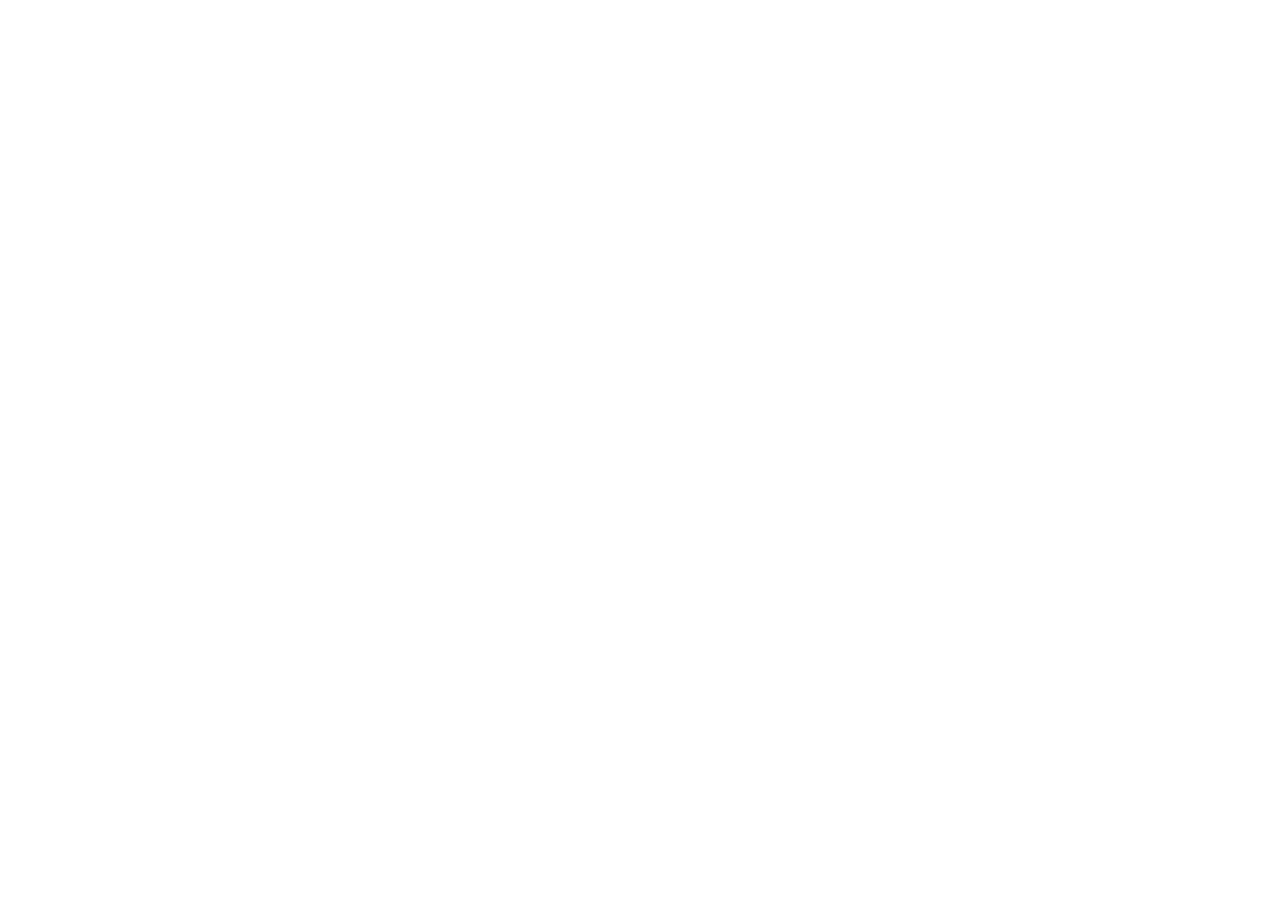
==== index.html @ 32413e02 "Initial commit" ====
<!DOCTYPE html>
<html lang="en">

<head>
	<meta charset="UTF-8" />
	<meta name="viewport" content="width=device-width, initial-scale=1.0" />
	<title>Document</title>
	<link rel="stylesheet" href="./assets/css/style.css" />
	<script src="./assets/js/app.js" defer></script>
</head>

<body></body>

</html>
---- assets/css/style.css ----
* {
    box-sizing: border-box;
}

body {
    margin: 0;
}
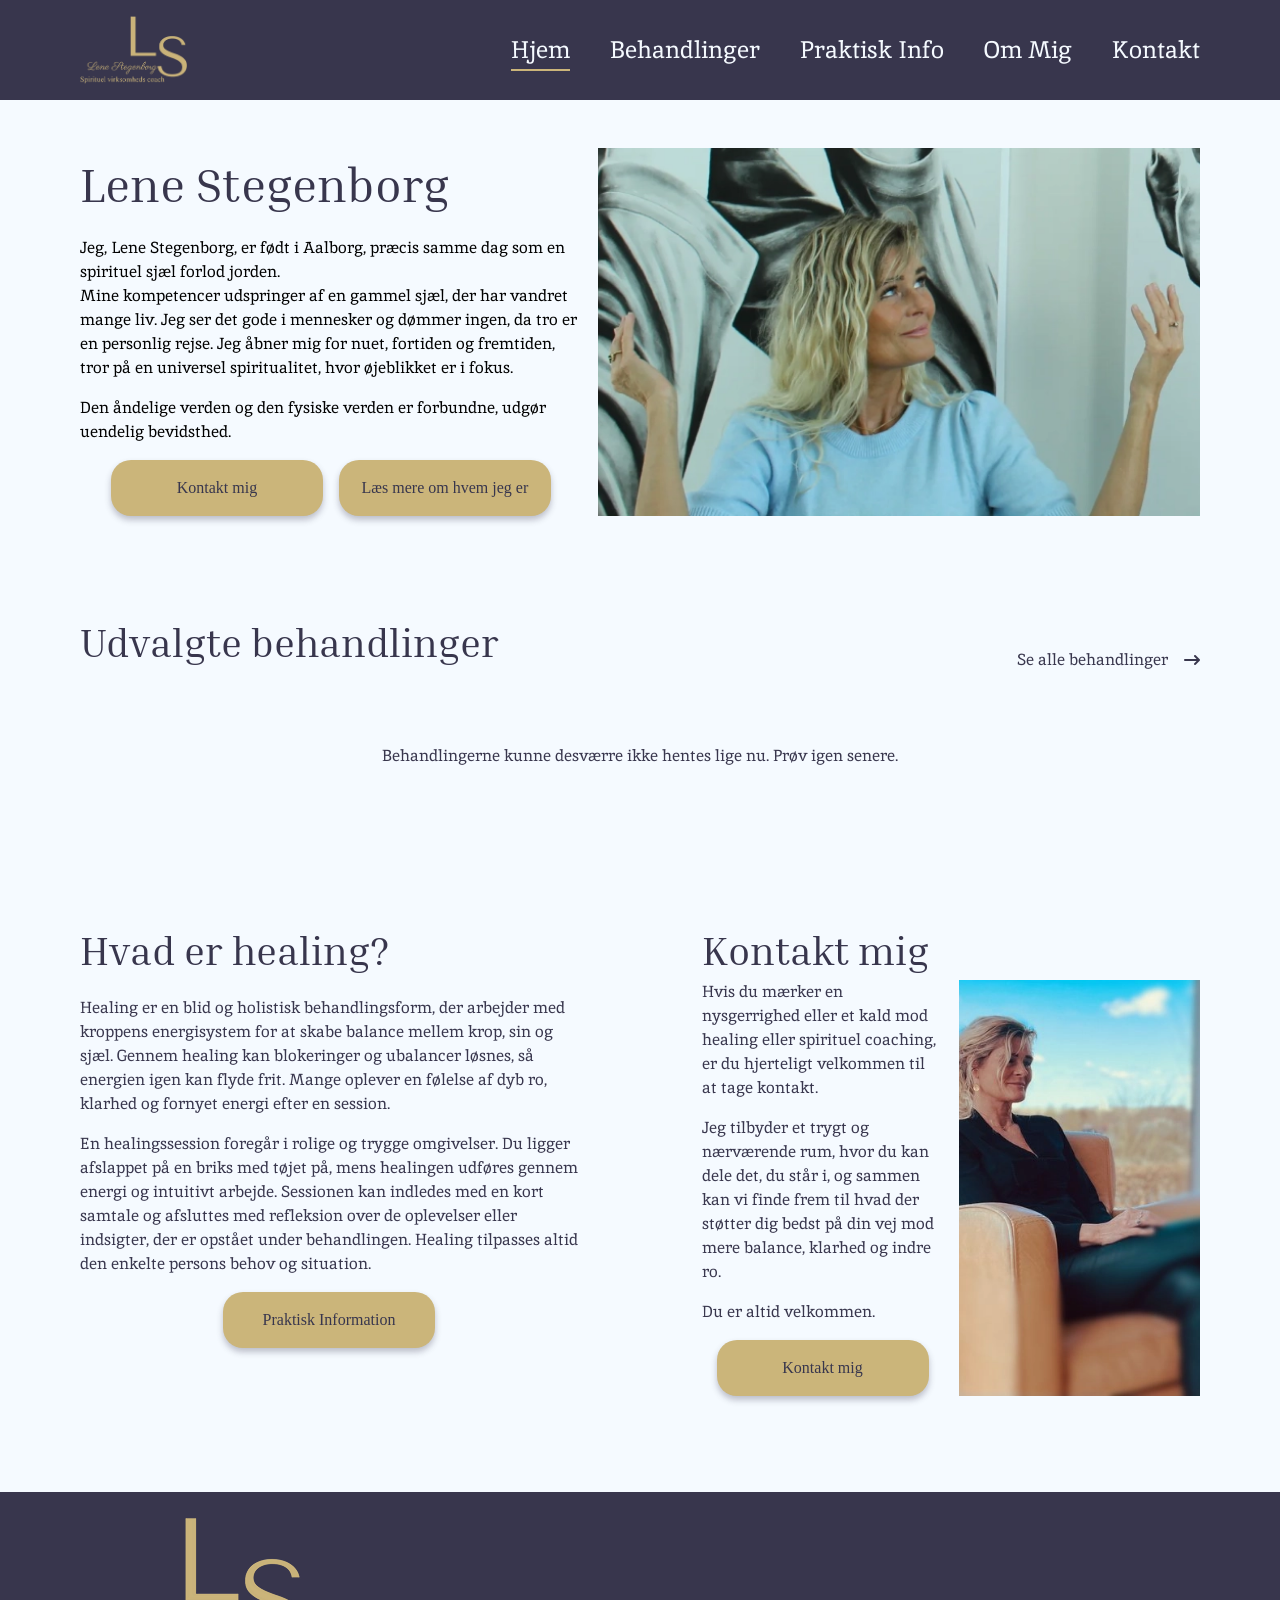
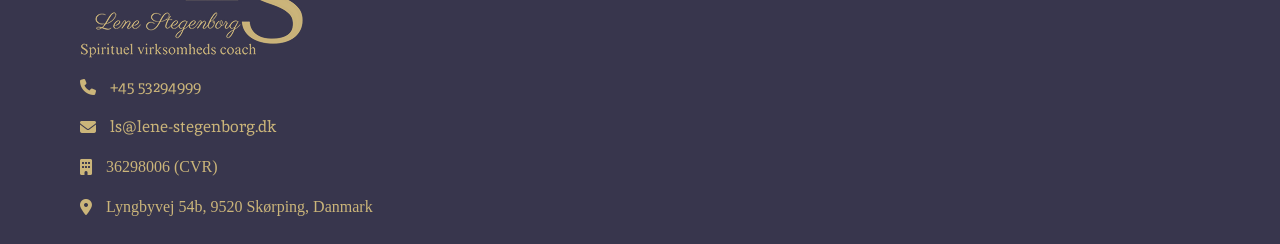
==== commit 2911a007: "Refactor styles, add nav/footer, update JS and images Store UI-ændringer: Omskrevet assets/css/style" ====
--- a/index.html
+++ b/index.html
@@ -1,14 +1,158 @@
 <!DOCTYPE html>
-<html lang="en">
+<html lang="da">
 
 <head>
 	<meta charset="UTF-8" />
 	<meta name="viewport" content="width=device-width, initial-scale=1.0" />
-	<title>Document</title>
+	<title>Lene Stegenborg - Forside</title>
 	<link rel="stylesheet" href="./assets/css/style.css" />
 	<script src="./assets/js/app.js" defer></script>
+	<script src="./assets/js/forside.js" defer></script>
+	<!-- Google Fonts: Inika og Inria Serif — https://fonts.google.com -->
+	<link rel="preconnect" href="https://fonts.googleapis.com">
+	<link rel="preconnect" href="https://fonts.gstatic.com" crossorigin>
+	<link
+		href="https://fonts.googleapis.com/css2?family=Inika:wght@400;700&family=Inria+Serif:ital,wght@0,300;0,400;0,700;1,300;1,400;1,700&display=swap"
+		rel="stylesheet">
+	<!-- Font Awesome ikoner — https://fontawesome.com/docs/web/use-with/cdn-js -->
+	<link rel="stylesheet" href="https://cdnjs.cloudflare.com/ajax/libs/font-awesome/6.5.0/css/all.min.css" />
 </head>
 
-<body></body>
+<body>
+	<!--  NAV  -->
+	<div class="site-nav">
+		<nav class="nav-inner">
+			<a href="./index.html" class="nav-logo">
+				<img src="./assets/img/logo.webp" alt="Lene Stegenborg – Spirituel virksomheds coach">
+			</a>
+			<ul class="nav-links">
+				<li><a href="./index.html">Hjem</a></li>
+				<li><a href="./behandlinger.html">Behandlinger</a></li>
+				<li><a href="./praktiskinfo.html">Praktisk Info</a></li>
+				<li><a href="./om-mig.html">Om Mig</a></li>
+				<li><a href="./kontakt.html">Kontakt</a></li>
+			</ul>
+			<div class="burgermenu">
+				<i class="fa-solid fa-bars"></i>
+				<i class="fa-solid fa-xmark"></i>
+			</div>
+		</nav>
+		<div class="dropdown">
+			<a href="./index.html">Hjem</a>
+			<a href="./behandlinger.html">Behandlinger</a>
+			<a href="./praktiskinfo.html">Praktisk Info</a>
+			<a href="./om-mig.html">Om Mig</a>
+			<a href="./kontakt.html">Kontakt</a>
+		</div>
+	</div>
+
+	<main>
+		<!--  HERO  -->
+		<header class="hero container">
+			<div class="hero-text">
+				<h1>Lene Stegenborg</h1>
+				<p>Jeg, Lene Stegenborg, er født i Aalborg, præcis samme dag som en spirituel sjæl forlod
+					jorden.<br>Mine kompetencer udspringer af en gammel sjæl, der har vandret mange liv. Jeg ser det
+					gode i
+					mennesker og dømmer ingen, da tro er en personlig rejse. Jeg åbner mig for nuet, fortiden og
+					fremtiden, tror på en universel spiritualitet, hvor øjeblikket er i fokus.</p>
+				<p>Den åndelige verden og den fysiske verden er forbundne, udgør uendelig bevidsthed.</p>
+				<div class="hero-buttons">
+					<a href="./kontakt.html" class="btn btn-kontakt">Kontakt mig</a>
+					<a href="./om-mig.html" class="btn btn-laes">Læs mere om hvem jeg er</a>
+				</div>
+			</div>
+			<img class="hero-image" src="./assets/img/lene-stegenborg.webp" alt="Lene Stegenborg">
+		</header>
+
+		<!--  UDVALGTE BEHANDLINGER  -->
+		<section class="treatments container">
+			<div class="treatments-header">
+				<h2>Udvalgte behandlinger</h2>
+				<a href="./behandlinger.html" class="see-all">Se alle behandlinger <i
+						class="fa-solid fa-arrow-right-long"></i></a>
+			</div>
+
+			<div class="treatment-grid">
+			</div>
+
+			<div class="see-all-mobile btn">
+				<a href="./behandlinger.html" class="see-all">Se alle behandlinger <i
+						class="fa-solid fa-arrow-right-long"></i></a>
+			</div>
+		</section>
+
+		<!--  HVAD ER HEALING / KONTAKT  -->
+		<section class="info-section container">
+			<article class="healing">
+				<h2>Hvad er healing?</h2>
+				<p>Healing er en blid og holistisk behandlingsform, der arbejder med kroppens energisystem for at skabe
+					balance mellem krop, sin og sjæl. Gennem healing kan blokeringer og ubalancer løsnes, så energien
+					igen kan flyde frit. Mange oplever en følelse af dyb ro, klarhed og fornyet energi efter en session.
+				</p>
+				<p>En healingssession foregår i rolige og trygge omgivelser. Du ligger afslappet på en briks med tøjet
+					på, mens healingen udføres gennem energi og intuitivt arbejde. Sessionen kan indledes med en kort
+					samtale og afsluttes med refleksion over de oplevelser eller indsigter, der er opstået under
+					behandlingen. Healing tilpasses altid den enkelte persons behov og situation.</p>
+				<div class="healing-buttons">
+					<a href="./praktiskinfo.html" class="btn">Praktisk Information</a>
+				</div>
+			</article>
+
+			<article class="contact">
+				<h2>Kontakt mig</h2>
+				<div class="contact-inner">
+					<div class="contact-text">
+						<p>Hvis du mærker en nysgerrighed eller et kald mod healing eller spirituel coaching, er du
+							hjerteligt velkommen til at tage kontakt.</p>
+						<p>Jeg tilbyder et trygt og nærværende rum, hvor du kan dele det, du står i, og sammen kan vi
+							finde frem til hvad der støtter dig bedst på din vej mod mere balance, klarhed og indre ro.
+						</p>
+						<p>Du er altid velkommen.</p>
+						<div class="btn-wrap">
+							<a href="./kontakt.html" class="btn">Kontakt mig</a>
+						</div>
+					</div>
+					<img class="contact-img" src="./assets/img/lene-stegenborg-i-stol.webp" alt="Lene Stegenborg">
+				</div>
+			</article>
+		</section>
+	</main>
+
+	<!--  FOOTER  -->
+	<footer>
+		<div class="footer-inner">
+			<div class="footer-info">
+				<div class="footer-logo">
+					<img src="./assets/img/logo.webp" alt="Lene Stegenborg – Spirituel virksomheds coach">
+				</div>
+				<div class="footer-contacts">
+					<a class="footer-row" href="tel:+4553294999">
+						<i class="fa-solid fa-phone"></i>
+						+45 53294999
+					</a>
+					<a class="footer-row" href="mailto:ls@lene-stegenborg.dk">
+						<i class="fa-solid fa-envelope"></i>
+						ls@lene-stegenborg.dk
+					</a>
+					<div class="footer-row">
+						<i class="fa-solid fa-building"></i>
+						36298006 (CVR)
+					</div>
+					<div class="footer-row">
+						<i class="fa-solid fa-location-dot"></i>
+						Lyngbyvej 54b, 9520 Skørping, Danmark
+					</div>
+				</div>
+			</div>
+			<div class="footer-map">
+				<iframe
+					src="https://maps.google.com/maps?q=Lyngbyvej+54b,+9520+Sk%C3%B8rping,+Danmark&z=15&output=embed"
+					loading="lazy" title="Kort over Lyngbyvej 54b, 9520 Skørping">
+				</iframe>
+			</div>
+		</div>
+	</footer>
+</body>
 
 </html>
--- a/assets/css/style.css
+++ b/assets/css/style.css
@@ -1,7 +1,856 @@
 * {
     box-sizing: border-box;
+    line-height: 150%;
 }
 
 body {
     margin: 0;
+}
+
+/* Variables */
+:root {
+    --bigSpacer: 5rem;
+    --MediumSpacer: 2rem;
+    --SmallSpacer: 0.5rem;
+    --lightBlue: #f5faff;
+    --skyBlue: #c2dbf0;
+    --darkBlue: #38364d;
+    --gold: #cbb57a;
+    --lightBrown: #736d62;
+    --darkBrown: #4d4e43;
+}
+
+/* Typografi */
+
+h1,
+h2,
+h3,
+h4,
+h5,
+h6 {
+    font-family: "Inria Serif", serif;
+}
+
+p,
+a,
+button {
+    font-family: "Inika"
+}
+
+img {
+    display: block;
+    object-fit: cover;
+    width: 100%;
+}
+
+.container {
+    max-width: 1440px;
+    margin: 0 auto;
+    padding: 0 var(--bigSpacer);
+}
+
+main {
+    background: var(--lightBlue);
+}
+
+/*  NAV  */
+.site-nav {
+    background: var(--darkBlue);
+    position: sticky;
+}
+
+.nav-inner {
+    max-width: 1440px;
+    margin: 0 auto;
+    padding: 1rem var(--bigSpacer);
+    height: 100px;
+    display: flex;
+    align-items: center;
+    justify-content: space-between;
+    background: var(--darkBlue);
+}
+
+.nav-logo img {
+    height: calc(100px - 2rem);
+}
+
+.nav-links {
+    display: flex;
+    align-items: center;
+    gap: 2.5rem;
+    list-style: none;
+}
+
+.nav-links a {
+    color: var(--lightBlue);
+    text-decoration: none;
+    font-size: 1.5rem;
+    padding-bottom: 0.25rem;
+    border-bottom: 2px solid transparent;
+    transition: border-color 200ms, color 200ms;
+}
+
+.nav-links a.active {
+    border-bottom-color: var(--gold);
+}
+
+.nav-links a:hover {
+    color: var(--gold);
+}
+
+/*  HERO  */
+.hero {
+    display: grid;
+    grid-template-columns: 1fr 1.2fr;
+    gap: 1rem;
+    align-items: start;
+    padding-top: 3rem;
+    padding-bottom: 6rem;
+}
+
+.hero-text {
+    display: flex;
+    flex-direction: column;
+    gap: 1rem;
+}
+
+.hero h1 {
+    font-size: 3rem;
+    font-weight: 400;
+    color: var(--darkBlue);
+    margin: 0;
+}
+
+.hero p {
+    color: var(--olive);
+    margin: 0;
+}
+
+.hero-buttons {
+    display: flex;
+    gap: 1rem;
+    justify-content: center;
+}
+
+.hero-image {
+    width: 100%;
+    height: 100%;
+    object-fit: cover;
+
+}
+
+/* Hamburger */
+.burgermenu {
+    width: 50px;
+    aspect-ratio: 1 / 1;
+    display: none;
+    justify-content: center;
+    align-items: center;
+    cursor: pointer;
+}
+
+.burgermenu i {
+    font-size: 26px;
+    color: var(--lightBlue);
+}
+
+.burgermenu .fa-xmark,
+.burgermenu.act .fa-bars {
+    display: none;
+}
+
+.burgermenu.act .fa-xmark {
+    display: inline;
+}
+
+.dropdown {
+    display: none;
+    position: absolute;
+    right: 0;
+    top: 100%;
+    text-align: center;
+    background: var(--darkBlue);
+    width: 100%;
+    padding: 1rem 1.5rem 2rem;
+    z-index: 3;
+}
+
+.dropdown a {
+    color: var(--lightBlue);
+    text-decoration: none;
+    font-size: 1.25rem;
+}
+
+.dropdown a.act,
+.dropdown a:hover {
+    color: var(--gold);
+}
+
+.dropdown.open {
+    display: flex;
+    flex-direction: column;
+    gap: 1rem;
+}
+
+nav.menu-open,
+nav.burger-open {
+    background-color: var(--darkBlue);
+}
+
+nav.burger-open .nav-link {
+    display: none;
+}
+
+/*  BUTTONS  */
+.btn {
+    display: inline-block;
+    background: var(--gold);
+    color: var(--darkBlue);
+    font-family: var(--font);
+    font-size: 1rem;
+    text-decoration: none;
+    text-align: center;
+    border-radius: 1.25rem;
+    padding: 1rem;
+    cursor: pointer;
+    box-shadow: 0 4px 6px rgba(56, 54, 77, 0.30);
+    transition: background-color 200ms, color 200ms, transform 100ms;
+    min-width: 212px;
+}
+
+.btn:hover {
+    background-color: var(--darkBlue);
+    color: var(--gold);
+}
+
+/*  BEHANDLINGER FORSIDE  */
+.treatments {
+    padding-bottom: 6rem;
+}
+
+.treatments-header {
+    display: flex;
+    align-items: end;
+    justify-content: space-between;
+    padding-bottom: 1rem;
+}
+
+.treatments-header h2 {
+    font-size: 2.5rem;
+    font-weight: 400;
+    color: var(--darkBlue);
+    margin: 0;
+}
+
+.see-all {
+    color: var(--darkBlue);
+    text-decoration: none;
+    display: inline-flex;
+    align-items: center;
+    gap: 1rem;
+    white-space: nowrap;
+}
+
+.see-all-mobile {
+    display: none;
+}
+
+.treatment-grid {
+    display: grid;
+    grid-template-columns: repeat(3, 1fr);
+    gap: 2.5rem;
+}
+
+.treatment-card {
+    display: flex;
+    flex-direction: column;
+    align-items: center;
+    gap: 1rem;
+}
+
+.treatment-card img {
+    width: 100%;
+    height: 210px;
+    object-fit: cover;
+}
+
+.grid-message {
+    grid-column: 1 / -1;
+    text-align: center;
+    color: var(--darkBlue);
+    padding: 2.5rem 0;
+}
+
+/*  HEALING + KONTAKT  */
+.info-section {
+    display: grid;
+    grid-template-columns: 1fr 1fr;
+    gap: 7.75rem;
+    padding-bottom: 6rem;
+}
+
+.info-section h2 {
+    font-size: 2.5rem;
+    font-weight: 400;
+    color: var(--darkBlue);
+    margin: 0;
+}
+
+.info-section p {
+    margin: 0;
+    color: var(--darkBlue);
+}
+
+.healing {
+    display: flex;
+    flex-direction: column;
+    gap: 1rem;
+}
+
+.healing-buttons,
+.btn-wrap {
+    display: flex;
+    gap: 1rem;
+    justify-content: center;
+}
+
+.contact-inner {
+    display: grid;
+    grid-template-columns: 1fr 1fr;
+    gap: 1rem;
+}
+
+.contact-text {
+    display: flex;
+    flex-direction: column;
+    gap: 1rem;
+}
+
+.contact-img {
+    width: 100%;
+    height: 100%;
+    object-fit: cover;
+}
+
+/*  FOOTER  */
+footer {
+    background: var(--darkBlue);
+}
+
+.footer-inner {
+    max-width: 1440px;
+    margin: 0 auto;
+    padding: 1rem 5rem;
+    display: grid;
+    grid-template-columns: 1fr 2fr;
+    gap: 5rem;
+    align-items: center;
+}
+
+.footer-info {
+    display: flex;
+    flex-direction: column;
+    gap: 1rem;
+
+    i,
+    a {
+        color: var(--gold);
+    }
+}
+
+.footer-logo img {
+    width: auto;
+}
+
+.footer-contacts {
+    display: flex;
+    flex-direction: column;
+    gap: 1rem;
+}
+
+.footer-row {
+    display: flex;
+    align-items: center;
+    gap: 14px;
+    font-size: 16px;
+    color: var(--gold);
+    text-decoration: none;
+}
+
+a.footer-row:hover {
+    color: var(--lightBlue);
+
+    i {
+        color: var(--lightBlue);
+    }
+}
+
+.footer-map iframe {
+    width: 100%;
+    height: calc(352px - 2rem);
+    border: 0;
+    border-radius: 4px;
+    display: block;
+}
+
+/*  MOBILE (≤ 768px)  */
+@media (max-width: 768px) {
+    .container {
+        padding: 0 1rem;
+    }
+
+    .nav-inner {
+        padding: 0.5rem;
+        height: 4.5rem;
+    }
+
+    .nav-logo img {
+        height: calc(4.5rem - 1rem);
+    }
+
+    .nav-links {
+        display: none;
+    }
+
+    .burgermenu {
+        display: flex;
+    }
+
+    .hero {
+        grid-template-columns: 1fr;
+        gap: 0;
+        padding: 0;
+    }
+
+    .hero-image {
+        order: -1;
+    }
+
+    .hero-text {
+        padding: 1rem 1rem 5rem;
+    }
+
+    .hero h1 {
+        font-size: 2rem;
+    }
+
+    .hero-buttons {
+        flex-direction: column;
+        align-items: center;
+        gap: 1rem;
+    }
+
+    .hero-buttons .btn-kontakt {
+        order: 2;
+    }
+
+    .hero-buttons .btn-laes {
+        order: 1;
+    }
+
+    .treatments {
+        padding-bottom: 5rem;
+    }
+
+    .treatments-header h2 {
+        font-size: 1.5rem;
+
+    }
+
+    .treatments-header {
+        padding: 0;
+    }
+
+    .treatments-header .see-all {
+        display: none;
+    }
+
+    .treatment-grid {
+        grid-template-columns: 1fr;
+        gap: 1rem;
+    }
+
+    .treatment-card {
+        border-radius: 0 0 0.5rem 0.5rem;
+        overflow: hidden;
+        box-shadow: 0 0.25rem 0.5rem rgba(56, 54, 77, 0.2);
+        gap: 0;
+    }
+
+    .treatment-card img {
+        height: 150px;
+    }
+
+    .treatment-card .btn {
+        width: 100%;
+        border-radius: 0;
+        padding: 1rem;
+    }
+
+    .treatments.container {
+        display: flex;
+        flex-direction: column;
+        gap: 1rem;
+    }
+
+    .see-all-mobile {
+        display: flex;
+        justify-content: center;
+        margin-top: 1rem;
+    }
+
+    .info-section {
+        grid-template-columns: 1fr;
+        gap: 5rem;
+        padding-bottom: 5rem;
+    }
+
+    .info-section h2 {
+        font-size: 1.5rem;
+    }
+
+    .contact {
+        display: flex;
+        flex-direction: column;
+        gap: 1rem;
+    }
+
+    .contact-inner {
+        grid-template-columns: 1fr;
+    }
+
+    .contact-img {
+        order: -1;
+        height: 350px;
+    }
+
+    .footer-inner {
+        grid-template-columns: 1fr;
+        padding: 1rem;
+    }
+
+    .footer-logo img {
+        width: 100%;
+    }
+
+    .footer-map {
+        display: none;
+    }
+}
+
+/* BEHANDLINGER */
+
+.behandlingerBody {
+    background-color: var(--lightBlue);
+
+    .behandlingerMain {
+        padding: var(--bigSpacer);
+        max-width: 1200px;
+        margin: 0 auto;
+    }
+
+    h1,
+    p {
+        justify-self: center;
+    }
+}
+
+.enkeltBehandling {
+    display: grid;
+    padding: 1rem;
+
+    img {
+        height: 218px;
+        width: 300px !important;
+        padding: var(--SmallSpacer);
+        grid-column: 1;
+        object-fit: cover;
+        margin-top: -20px;
+        border-radius: 15px;
+    }
+
+    a {
+        color: var(--darkBrown);
+        text-decoration: none;
+        background-color: #cbb57a;
+        box-shadow: 0px 2px 5px 0px #38364d;
+        padding: var(--SmallSpacer) 1rem;
+
+    }
+
+    .behandlingTekst {
+        grid-column: 2;
+        margin-top: -10px;
+        height: 200px;
+        color: var(--darkBlue);
+        border: 1px solid var(--darkBlue);
+        border-radius: 8px;
+        padding: var(--SmallSpacer);
+        max-width: 100%;
+
+        h2 {
+            border-bottom: 2px solid var(--gold);
+            color: var(--gold);
+            font-weight: bold;
+            margin-top: 0;
+        }
+
+        p {
+            margin-top: -20px;
+
+            height: 100px;
+        }
+    }
+}
+
+/* ENKELTE BEHANDLINGSSIDE */
+
+.behandlingBody {
+    background-color: var(--lightBlue);
+
+    .bMain {
+        padding: var(--bigSpacer) 5rem;
+        display: flex;
+        align-items: center;
+        flex-direction: column;
+
+        h1,
+        h2 {
+            align-self: flex-start;
+            margin-left: 100px;
+            color: var(--darkBlue);
+        }
+
+        h2 {
+            align-self: center;
+            text-align: center;
+            margin-top: var(--MediumSpacer);
+            margin-left: 0;
+        }
+    }
+
+    header {
+        height: 50vh;
+
+        img {
+            object-fit: cover;
+            max-height: 100%;
+            width: 100%;
+        }
+    }
+}
+
+.behandling {
+    display: flex;
+    justify-content: center;
+    gap: 2rem;
+
+
+    .bTekst {
+        max-width: 100%;
+        font-size: 18px;
+        color: var(--darkBlue);
+
+        p {
+            line-break: normal;
+        }
+
+        h1 {
+            margin: 0;
+        }
+    }
+
+    .aside {
+        flex-direction: column;
+        max-width: 850px;
+        min-width: 300px;
+
+        ul {
+            list-style-type: none;
+            background-color: var(--darkBlue);
+            padding: var(--MediumSpacer);
+            list-style-position: outside;
+
+            li {
+                color: var(--gold);
+                line-height: 40px;
+                font-size: 20px;
+                line-break: auto;
+            }
+        }
+
+        a {
+            color: var(--darkBrown);
+            text-decoration: none;
+            background-color: #cbb57a;
+            box-shadow: 0px 2px 5px 0px #38364d;
+            padding: var(--SmallSpacer);
+            flex-direction: flex-end;
+            display: flex;
+            justify-content: center;
+
+        }
+
+        a:hover {
+            color: var(--gold);
+            background-color: var(--darkBlue);
+            transition: 0.3s;
+
+        }
+    }
+}
+
+.related {
+    display: flex;
+    justify-content: space-between;
+    gap: 2rem;
+    flex-wrap: wrap;
+    margin-top: var(--SmallSpacer);
+
+    .relatedCard {
+        display: flex;
+        flex-direction: column;
+        max-width: 350px;
+
+        img {
+            height: 218px;
+            width: 350px;
+            padding: var(--SmallSpacer);
+            object-fit: cover;
+            margin-top: -20px;
+            border-radius: 15px;
+        }
+
+        a {
+            color: var(--darkBrown);
+            text-decoration: none;
+            background-color: #cbb57a;
+            padding: 8px 0px;
+            border-radius: 5px;
+            flex-direction: flex-end;
+            display: flex;
+            justify-content: center;
+            max-width: 100%;
+            box-shadow: 0px 2px 5px 0px #38364d;
+
+        }
+
+        a:hover {
+            color: var(--gold);
+            background-color: var(--darkBlue);
+            transition: 0.3s;
+
+        }
+    }
+}
+
+@media (max-width: 1400px) {
+    .behandlingBody .related {
+        gap: 1rem;
+        justify-content: center;
+        margin-top: 20px;
+    }
+}
+
+
+@media (max-width: 1000px) {
+
+    /* Alle Behandlinger */
+    .behandlingerMain {
+        padding: var(--SmallSpacer);
+    }
+
+    .behandlinger {
+        display: flex;
+        flex-direction: column;
+
+        img {
+            width: 100%;
+            object-fit: cover;
+        }
+    }
+
+    .behandlingTekst {
+        font-size: 16px;
+    }
+
+    /* Enkelte behandlinger */
+
+    .behandling {
+        flex-direction: column;
+
+        .bMain .beskrivelse {
+            max-width: 100%;
+        }
+    }
+
+    .behandlingBody .bMain {
+
+        h1,
+        h2 {
+            text-align: left;
+            margin: 0;
+            margin-left: 0;
+        }
+    }
+
+    .aside {
+        width: 100%;
+        align-self: center;
+
+
+        a {
+            display: block;
+            padding: var(--SmallSpacer);
+            text-align: center;
+            margin-bottom: 3rem;
+        }
+    }
+
+    .behandlingBody .related {
+        display: flex;
+        flex-direction: column;
+
+        .relatedCard {
+            max-width: 100%;
+
+            img {
+                height: 250px;
+                width: 500px;
+            }
+        }
+
+    }
+
+
+
+
+    @media (max-width: 600px) {
+        .behandlingBody header {
+            img {
+                width: 600px;
+            }
+        }
+
+        .behandlingBody .bMain {
+            padding: var(--SmallSpacer);
+
+            .related img {
+                height: 250px;
+                width: 600px;
+
+                .related a {
+                    display: block;
+                    padding: var(--SmallSpacer);
+                    text-align: center;
+                    margin-bottom: 3rem;
+                }
+
+
+
+
+            }
+
+        }
+    }
 }
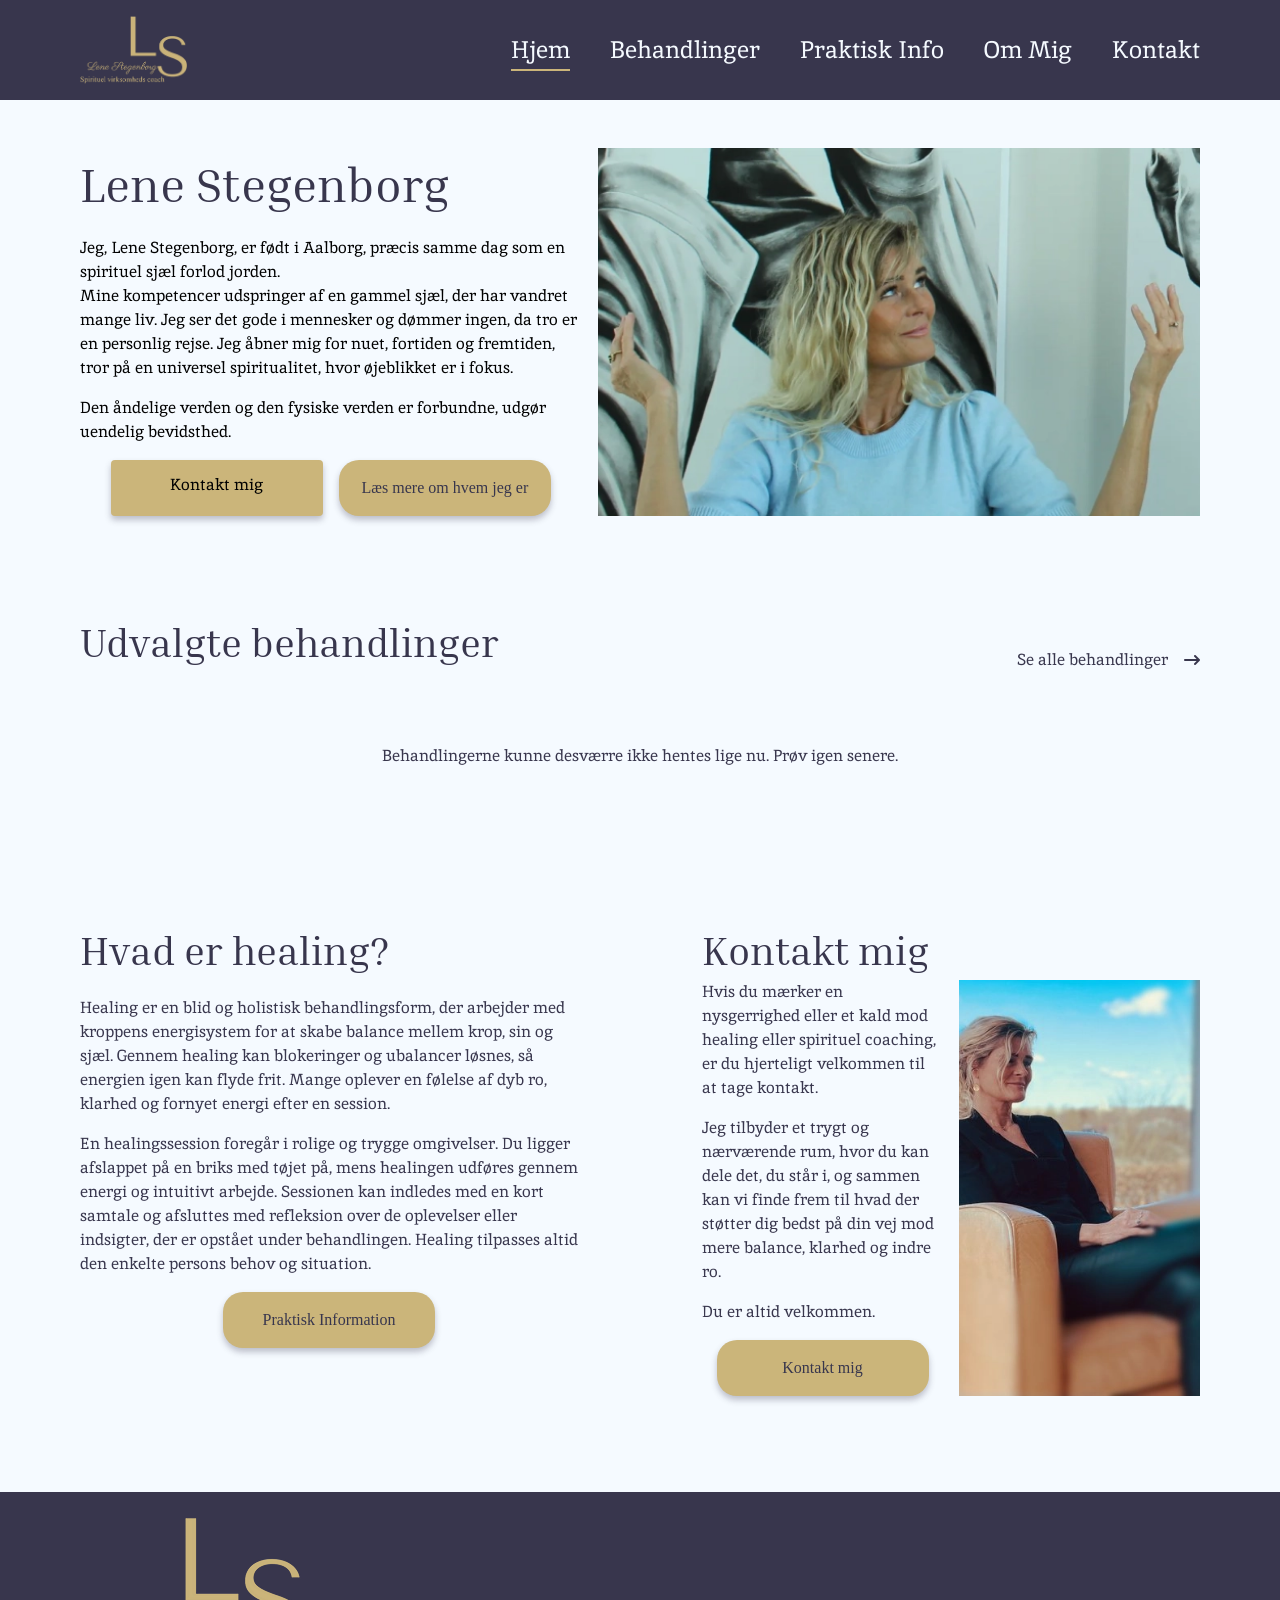
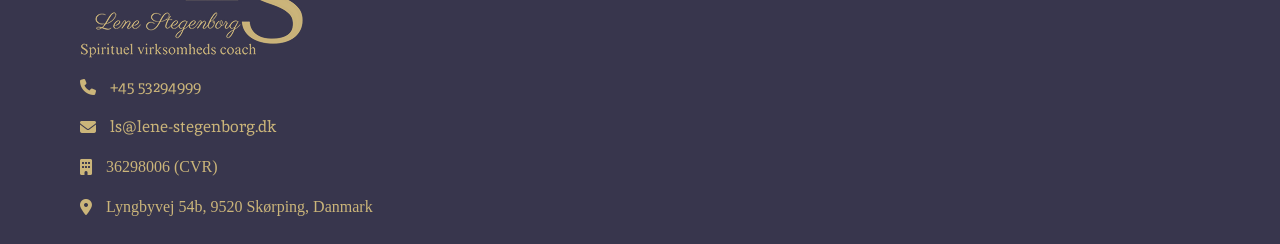
==== commit 2b3ef075: "Om mig side rettet" ====
--- a/index.html
+++ b/index.html
@@ -29,7 +29,7 @@
 				<li><a href="./index.html">Hjem</a></li>
 				<li><a href="./behandlinger.html">Behandlinger</a></li>
 				<li><a href="./praktiskinfo.html">Praktisk Info</a></li>
-				<li><a href="./om-mig.html">Om Mig</a></li>
+				<li><a href="./om_mig.html">Om Mig</a></li>
 				<li><a href="./kontakt.html">Kontakt</a></li>
 			</ul>
 			<div class="burgermenu">
@@ -41,7 +41,7 @@
 			<a href="./index.html">Hjem</a>
 			<a href="./behandlinger.html">Behandlinger</a>
 			<a href="./praktiskinfo.html">Praktisk Info</a>
-			<a href="./om-mig.html">Om Mig</a>
+			<a href="./om_mig.html">Om Mig</a>
 			<a href="./kontakt.html">Kontakt</a>
 		</div>
 	</div>
--- a/assets/css/style.css
+++ b/assets/css/style.css
@@ -635,7 +635,7 @@
         img {
             object-fit: cover;
             max-height: 100%;
-            width: 100%;
+            max-width: 100% !important;
         }
     }
 }
@@ -807,6 +807,7 @@
         }
     }
 
+
     .behandlingBody .related {
         display: flex;
         flex-direction: column;
@@ -826,31 +827,184 @@
 
 
     @media (max-width: 600px) {
-        .behandlingBody header {
-            img {
-                width: 600px;
-            }
-        }
-
-        .behandlingBody .bMain {
-            padding: var(--SmallSpacer);
-
-            .related img {
-                height: 250px;
-                width: 600px;
-
-                .related a {
-                    display: block;
-                    padding: var(--SmallSpacer);
-                    text-align: center;
-                    margin-bottom: 3rem;
-                }
-
-
-
-
-            }
-
-        }
-    }
-}+@media (max-width: 600px) {
+    html, body {
+        overflow-x: hidden;
+    }
+
+    .behandlingBody header img {
+        width: 100%;
+        height: 40vh;
+        object-fit: cover;
+    }
+
+    .behandlingBody .bMain{
+        padding: var(--SmallSpacer) 10px;
+    }
+
+    .behandlingBody .related .relatedCard {
+        width: 100%;
+        max-width: 100%;
+    }
+
+    .behandlingBody .related .relatedCard img {
+        width: 100%;
+        height: 200px;
+    }
+}
+
+    }
+
+}
+      
+ /* ── OM MIG SECTION ── */
+    .om-mig {
+      max-width: 1200px;
+      margin: 0 auto;
+      padding: var(--bigSpacer) 2rem var(--MediumSpacer);
+      display: grid;
+      grid-template-columns: 1fr 220px;
+      gap: 2.5rem;
+      align-items: start;
+      
+    }
+.om-mig-img {
+        width: 100%;
+        object-fit: cover;
+    }
+      /* ── MISSION ── */
+    .mission {
+      background: var(--lightBlue);
+      padding: var(--MediumSpacer) 2rem;
+    }
+    .mission-inner {
+      max-width: 1200px;
+      margin: 0 auto;
+      display: grid;
+      grid-template-columns: 220px 1fr;
+      gap: 2.5rem;
+      align-items: start;
+    }
+    .mission-img {
+        width: 100%;
+        object-fit: cover;
+        min-height: 250px;
+        
+    }
+
+     /* ── UDDANNELSE ── */
+.uddannelse {
+  max-width: 1200px;
+  margin: 0 auto;
+  padding: var(--bigSpacer) 2rem;
+}
+     .uddannelse h2 { 
+    font-size: 1.8rem;
+    margin: 0 0 1.25rem;
+  
+    
+
+    
+    }
+    .uddannelse p {
+      max-width: 1200px;
+      margin: 0 auto;
+      padding: 1.1rem 1.5rem;
+     background: var(--darkBlue);
+      color: var(--gold);
+      font-size: 1rem;
+
+    }
+  
+    
+   
+
+    
+    /* ── REVIEWS ── */
+    .reviews {
+      max-width: 1200px;
+      margin: 0 auto;
+      padding: var(--bigSpacer) 2rem;
+    }
+    .reviews h2 { font-size: 1.8rem; color: var(--darkBlue); margin: 0 0 1.25rem; }
+    .reviews-grid {
+      display: grid;
+      grid-template-columns: repeat(3, 1fr);
+      gap: 1.25rem;
+    }
+    .review-card {
+      background: var(--lightBlue);
+      border-radius: 8px;
+      padding: 1.25rem;
+      border: 1px solid var(--skyBlue);
+    }
+    .stars { color: var(--gold); font-size: 1rem; margin-bottom: 0.5rem; }
+    .review-card p { font-size: 0.85rem; line-height: 1.6; color: var(--lightBrown); margin: 0 0 0.75rem; }
+    .reviewer { font-size: 0.8rem; font-style: italic; color: var(--darkBrown); }
+    
+     /* ── KONTAKT MIG ── */
+    .kontakt-section {
+      
+      padding: var(--MediumSpacer) 2rem;
+      text-align: center;
+    }
+    .kontakt-section h2 { color: #fff; font-size: 1.8rem; margin: 0 0 0.5rem; }
+    .btn-kontakt {
+      display: inline-block;
+      background: var(--gold);
+    color: black;
+      font-family: "Inika", serif;
+      font-size: 1rem;
+      padding: 0.8rem 2.5rem;
+      border-radius: 4px;
+      border: none;
+      text-decoration: none;
+      transition: opacity 0.2s;
+    }
+    .btn-kontakt:hover { opacity: 0.85; }
+
+    @media(max-width: 768px){
+          /* ── OM MIG ── */
+
+      .om-mig{
+        grid-template-columns: 1fr;
+        padding: 2rem 1.25rem ;
+      }
+      .om-mig-img{
+        order: -1;
+        object-position: top;
+        width: 70%;
+        margin: 0 auto;
+        display :block;
+      }
+       /* ── MISSION ── */
+  .mission {
+    padding: 2rem 1.25rem;
+  }
+  .mission-inner {
+    grid-template-columns: 1fr;
+  }
+  .mission-img {
+    max-height: 300px;
+    object-position: top;
+  }
+
+  /* ── UDDANNELSE ── */
+  .uddannelse {
+    padding: 2rem 1.25rem;
+  }
+
+  /* ── REVIEWS ── */
+  .reviews {
+    padding: 2rem 1.25rem;
+  }
+  .reviews-grid {
+    grid-template-columns: 1fr;
+  }
+
+  /* ── KONTAKT ── */
+  .kontakt-section {
+    padding: 2rem 1.25rem;
+  }
+}
+    
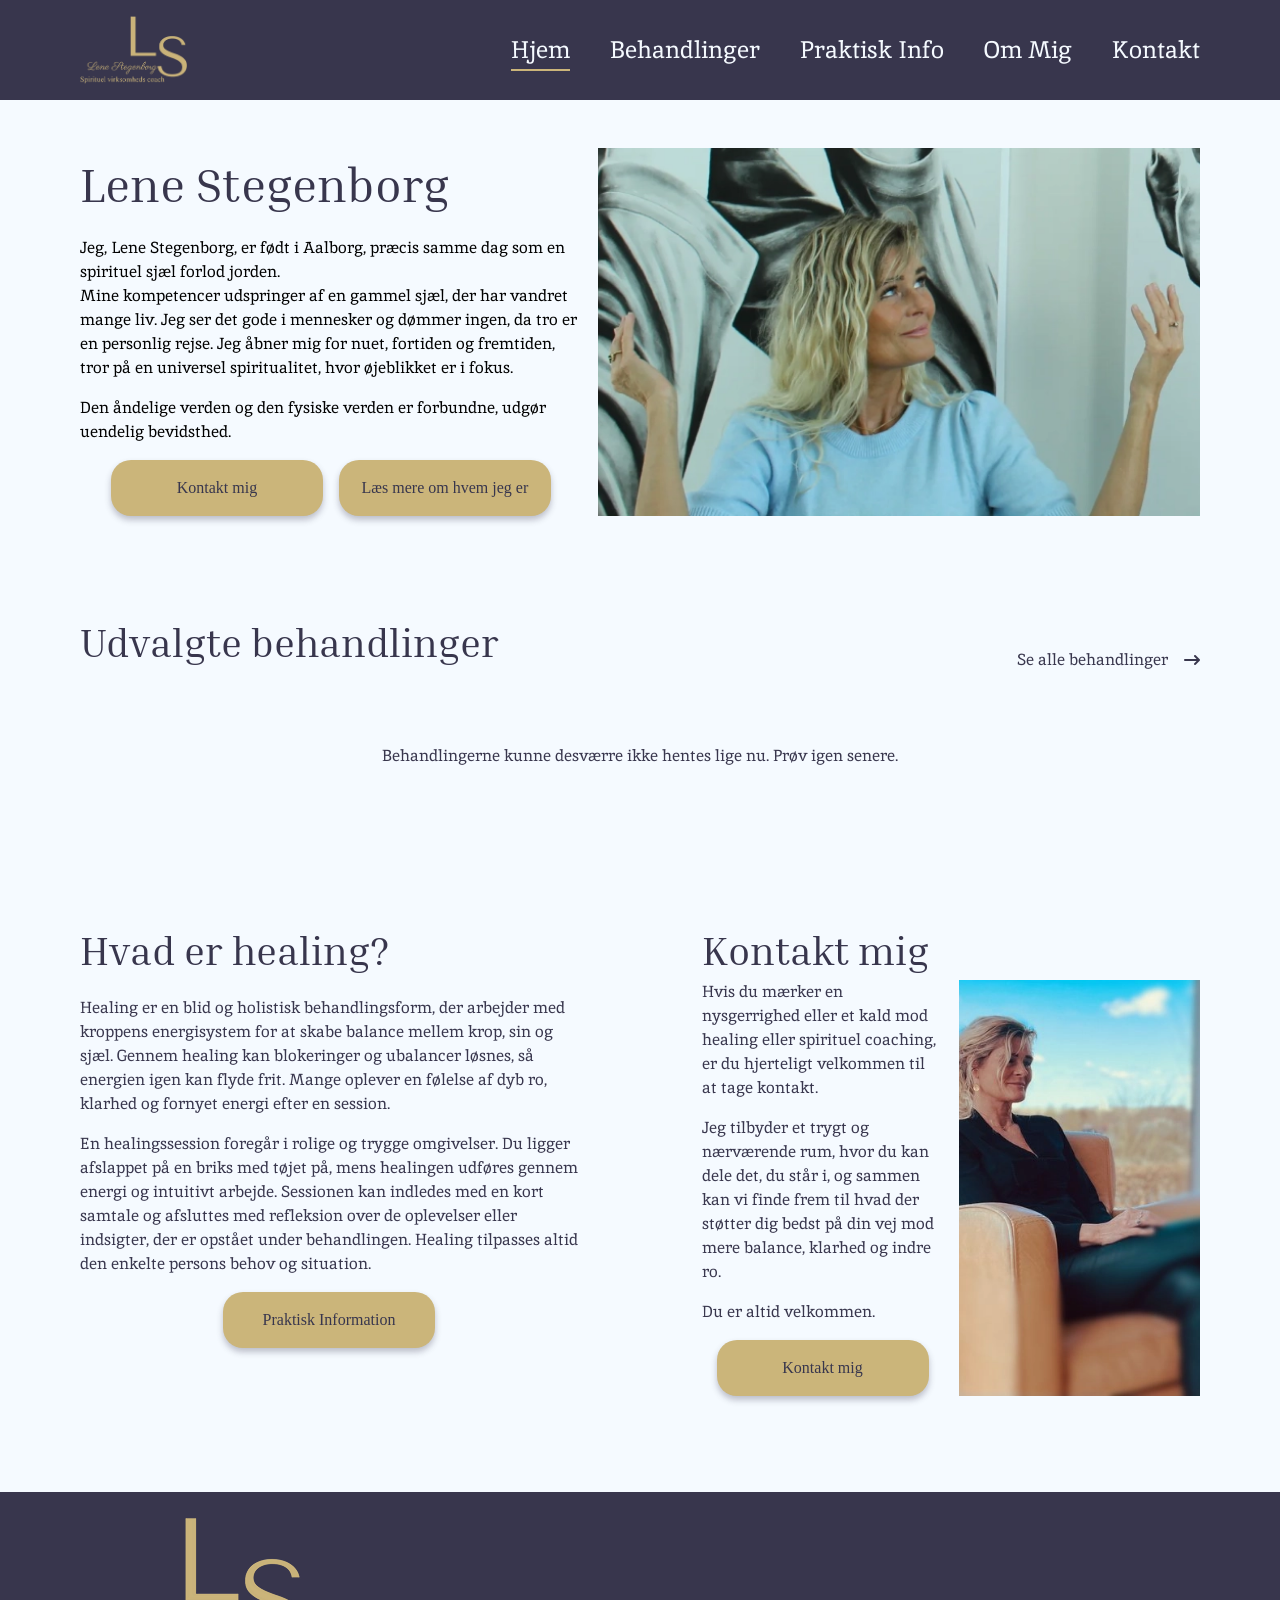
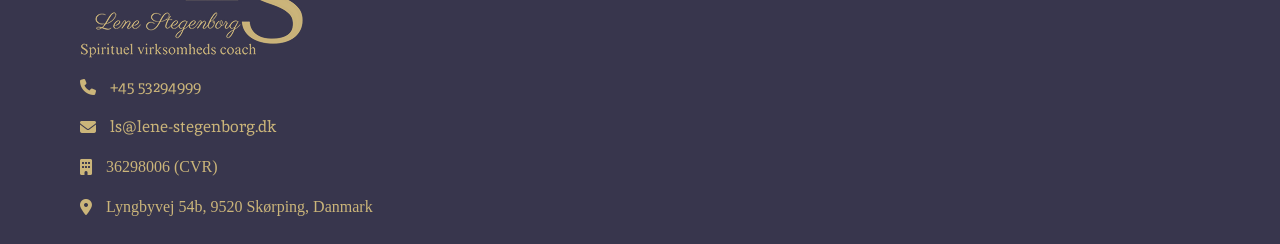
==== commit b6cc00af: "Update Om_mig page, styles and site fixes Overhaul Om_mig.html: add Font Awesome, include app.js, up" ====
--- a/index.html
+++ b/index.html
@@ -4,7 +4,7 @@
 <head>
 	<meta charset="UTF-8" />
 	<meta name="viewport" content="width=device-width, initial-scale=1.0" />
-	<title>Lene Stegenborg - Forside</title>
+	<title>Forside | Lene Stegenborg</title>
 	<link rel="stylesheet" href="./assets/css/style.css" />
 	<script src="./assets/js/app.js" defer></script>
 	<script src="./assets/js/forside.js" defer></script>
@@ -58,7 +58,7 @@
 					fremtiden, tror på en universel spiritualitet, hvor øjeblikket er i fokus.</p>
 				<p>Den åndelige verden og den fysiske verden er forbundne, udgør uendelig bevidsthed.</p>
 				<div class="hero-buttons">
-					<a href="./kontakt.html" class="btn btn-kontakt">Kontakt mig</a>
+					<a href="./kontakt.html" class="btn btn-contact">Kontakt mig</a>
 					<a href="./om-mig.html" class="btn btn-laes">Læs mere om hvem jeg er</a>
 				</div>
 			</div>
--- a/assets/css/style.css
+++ b/assets/css/style.css
@@ -440,7 +440,7 @@
         gap: 1rem;
     }
 
-    .hero-buttons .btn-kontakt {
+    .hero-buttons .btn-contact {
         order: 2;
     }
 
@@ -827,184 +827,228 @@
 
 
     @media (max-width: 600px) {
-@media (max-width: 600px) {
-    html, body {
-        overflow-x: hidden;
-    }
-
-    .behandlingBody header img {
-        width: 100%;
-        height: 40vh;
-        object-fit: cover;
-    }
-
-    .behandlingBody .bMain{
-        padding: var(--SmallSpacer) 10px;
-    }
-
-    .behandlingBody .related .relatedCard {
-        width: 100%;
-        max-width: 100%;
-    }
-
-    .behandlingBody .related .relatedCard img {
-        width: 100%;
-        height: 200px;
-    }
-}
-
-    }
-
-}
-      
- /* ── OM MIG SECTION ── */
-    .om-mig {
-      max-width: 1200px;
-      margin: 0 auto;
-      padding: var(--bigSpacer) 2rem var(--MediumSpacer);
-      display: grid;
-      grid-template-columns: 1fr 220px;
-      gap: 2.5rem;
-      align-items: start;
-      
-    }
+        @media (max-width: 600px) {
+
+            html,
+            body {
+                overflow-x: hidden;
+            }
+
+            .behandlingBody header img {
+                width: 100%;
+                height: 40vh;
+                object-fit: cover;
+            }
+
+            .behandlingBody .bMain {
+                padding: var(--SmallSpacer) 10px;
+            }
+
+            .behandlingBody .related .relatedCard {
+                width: 100%;
+                max-width: 100%;
+            }
+
+            .behandlingBody .related .relatedCard img {
+                width: 100%;
+                height: 200px;
+            }
+        }
+
+    }
+
+}
+
+/* ── OM MIG SECTION ── */
+.om-mig {
+    max-width: 1200px;
+    margin: 0 auto;
+    padding: var(--bigSpacer) 2rem var(--MediumSpacer);
+    display: grid;
+    grid-template-columns: 1fr 220px;
+    gap: 2.5rem;
+    align-items: start;
+
+}
+
 .om-mig-img {
-        width: 100%;
-        object-fit: cover;
-    }
-      /* ── MISSION ── */
-    .mission {
-      background: var(--lightBlue);
-      padding: var(--MediumSpacer) 2rem;
-    }
-    .mission-inner {
-      max-width: 1200px;
-      margin: 0 auto;
-      display: grid;
-      grid-template-columns: 220px 1fr;
-      gap: 2.5rem;
-      align-items: start;
-    }
-    .mission-img {
-        width: 100%;
-        object-fit: cover;
-        min-height: 250px;
-        
-    }
-
-     /* ── UDDANNELSE ── */
+    width: 100%;
+    object-fit: cover;
+}
+
+/* ── MISSION ── */
+.mission {
+    background: var(--lightBlue);
+    padding: var(--MediumSpacer) 2rem;
+}
+
+.mission-inner {
+    max-width: 1200px;
+    margin: 0 auto;
+    display: grid;
+    grid-template-columns: 220px 1fr;
+    gap: 2.5rem;
+    align-items: start;
+}
+
+.mission-img {
+    width: 100%;
+    object-fit: cover;
+    min-height: 250px;
+
+}
+
+/* ── UDDANNELSE ── */
 .uddannelse {
-  max-width: 1200px;
-  margin: 0 auto;
-  padding: var(--bigSpacer) 2rem;
-}
-     .uddannelse h2 { 
+    max-width: 1200px;
+    margin: 0 auto;
+    padding: var(--bigSpacer) 2rem;
+}
+
+.uddannelse h2 {
     font-size: 1.8rem;
     margin: 0 0 1.25rem;
-  
-    
-
-    
-    }
-    .uddannelse p {
-      max-width: 1200px;
-      margin: 0 auto;
-      padding: 1.1rem 1.5rem;
-     background: var(--darkBlue);
-      color: var(--gold);
-      font-size: 1rem;
-
-    }
-  
-    
-   
-
-    
-    /* ── REVIEWS ── */
-    .reviews {
-      max-width: 1200px;
-      margin: 0 auto;
-      padding: var(--bigSpacer) 2rem;
-    }
-    .reviews h2 { font-size: 1.8rem; color: var(--darkBlue); margin: 0 0 1.25rem; }
-    .reviews-grid {
-      display: grid;
-      grid-template-columns: repeat(3, 1fr);
-      gap: 1.25rem;
-    }
-    .review-card {
-      background: var(--lightBlue);
-      border-radius: 8px;
-      padding: 1.25rem;
-      border: 1px solid var(--skyBlue);
-    }
-    .stars { color: var(--gold); font-size: 1rem; margin-bottom: 0.5rem; }
-    .review-card p { font-size: 0.85rem; line-height: 1.6; color: var(--lightBrown); margin: 0 0 0.75rem; }
-    .reviewer { font-size: 0.8rem; font-style: italic; color: var(--darkBrown); }
-    
-     /* ── KONTAKT MIG ── */
-    .kontakt-section {
-      
-      padding: var(--MediumSpacer) 2rem;
-      text-align: center;
-    }
-    .kontakt-section h2 { color: #fff; font-size: 1.8rem; margin: 0 0 0.5rem; }
-    .btn-kontakt {
-      display: inline-block;
-      background: var(--gold);
+
+
+
+
+}
+
+.uddannelse p {
+    max-width: 1200px;
+    margin: 0 auto;
+    padding: 1.1rem 1.5rem;
+    background: var(--darkBlue);
+    color: var(--gold);
+    font-size: 1rem;
+
+}
+
+
+
+
+
+/* ── REVIEWS ── */
+.reviews {
+    max-width: 1200px;
+    margin: 0 auto;
+    padding: var(--bigSpacer) 2rem;
+}
+
+.reviews h2 {
+    font-size: 1.8rem;
+    color: var(--darkBlue);
+    margin: 0 0 1.25rem;
+}
+
+.reviews-grid {
+    display: grid;
+    grid-template-columns: repeat(3, 1fr);
+    gap: 1.25rem;
+}
+
+.review-card {
+    background: var(--lightBlue);
+    border-radius: 8px;
+    padding: 1.25rem;
+    border: 1px solid var(--skyBlue);
+}
+
+.stars {
+    color: var(--gold);
+    font-size: 1rem;
+    margin-bottom: 0.5rem;
+}
+
+.review-card p {
+    font-size: 0.85rem;
+    line-height: 1.6;
+    color: var(--lightBrown);
+    margin: 0 0 0.75rem;
+}
+
+.reviewer {
+    font-size: 0.8rem;
+    font-style: italic;
+    color: var(--darkBrown);
+}
+
+/* ── KONTAKT MIG ── */
+.kontakt-section {
+
+    padding: var(--MediumSpacer) 2rem;
+    text-align: center;
+}
+
+.kontakt-section h2 {
+    color: #fff;
+    font-size: 1.8rem;
+    margin: 0 0 0.5rem;
+}
+
+.btn-kontakt {
+    display: inline-block;
+    background: var(--gold);
     color: black;
-      font-family: "Inika", serif;
-      font-size: 1rem;
-      padding: 0.8rem 2.5rem;
-      border-radius: 4px;
-      border: none;
-      text-decoration: none;
-      transition: opacity 0.2s;
-    }
-    .btn-kontakt:hover { opacity: 0.85; }
-
-    @media(max-width: 768px){
-          /* ── OM MIG ── */
-
-      .om-mig{
+    font-family: "Inika", serif;
+    font-size: 1rem;
+    padding: 0.8rem 2.5rem;
+    border-radius: 4px;
+    border: none;
+    text-decoration: none;
+    transition: opacity 0.2s;
+}
+
+.btn-kontakt:hover {
+    opacity: 0.85;
+}
+
+@media(max-width: 768px) {
+    /* ── OM MIG ── */
+
+    .om-mig {
         grid-template-columns: 1fr;
-        padding: 2rem 1.25rem ;
-      }
-      .om-mig-img{
+        padding: 2rem 1.25rem;
+    }
+
+    .om-mig-img {
         order: -1;
         object-position: top;
         width: 70%;
         margin: 0 auto;
-        display :block;
-      }
-       /* ── MISSION ── */
-  .mission {
-    padding: 2rem 1.25rem;
-  }
-  .mission-inner {
-    grid-template-columns: 1fr;
-  }
-  .mission-img {
-    max-height: 300px;
-    object-position: top;
-  }
-
-  /* ── UDDANNELSE ── */
-  .uddannelse {
-    padding: 2rem 1.25rem;
-  }
-
-  /* ── REVIEWS ── */
-  .reviews {
-    padding: 2rem 1.25rem;
-  }
-  .reviews-grid {
-    grid-template-columns: 1fr;
-  }
-
-  /* ── KONTAKT ── */
-  .kontakt-section {
-    padding: 2rem 1.25rem;
-  }
-}
-    +        display: block;
+    }
+
+    /* ── MISSION ── */
+    .mission {
+        padding: 2rem 1.25rem;
+    }
+
+    .mission-inner {
+        grid-template-columns: 1fr;
+    }
+
+    .mission-img {
+        max-height: 300px;
+        object-position: top;
+    }
+
+    /* ── UDDANNELSE ── */
+    .uddannelse {
+        padding: 2rem 1.25rem;
+    }
+
+    /* ── REVIEWS ── */
+    .reviews {
+        padding: 2rem 1.25rem;
+    }
+
+    .reviews-grid {
+        grid-template-columns: 1fr;
+    }
+
+    /* ── KONTAKT ── */
+    .kontakt-section {
+        padding: 2rem 1.25rem;
+    }
+}
